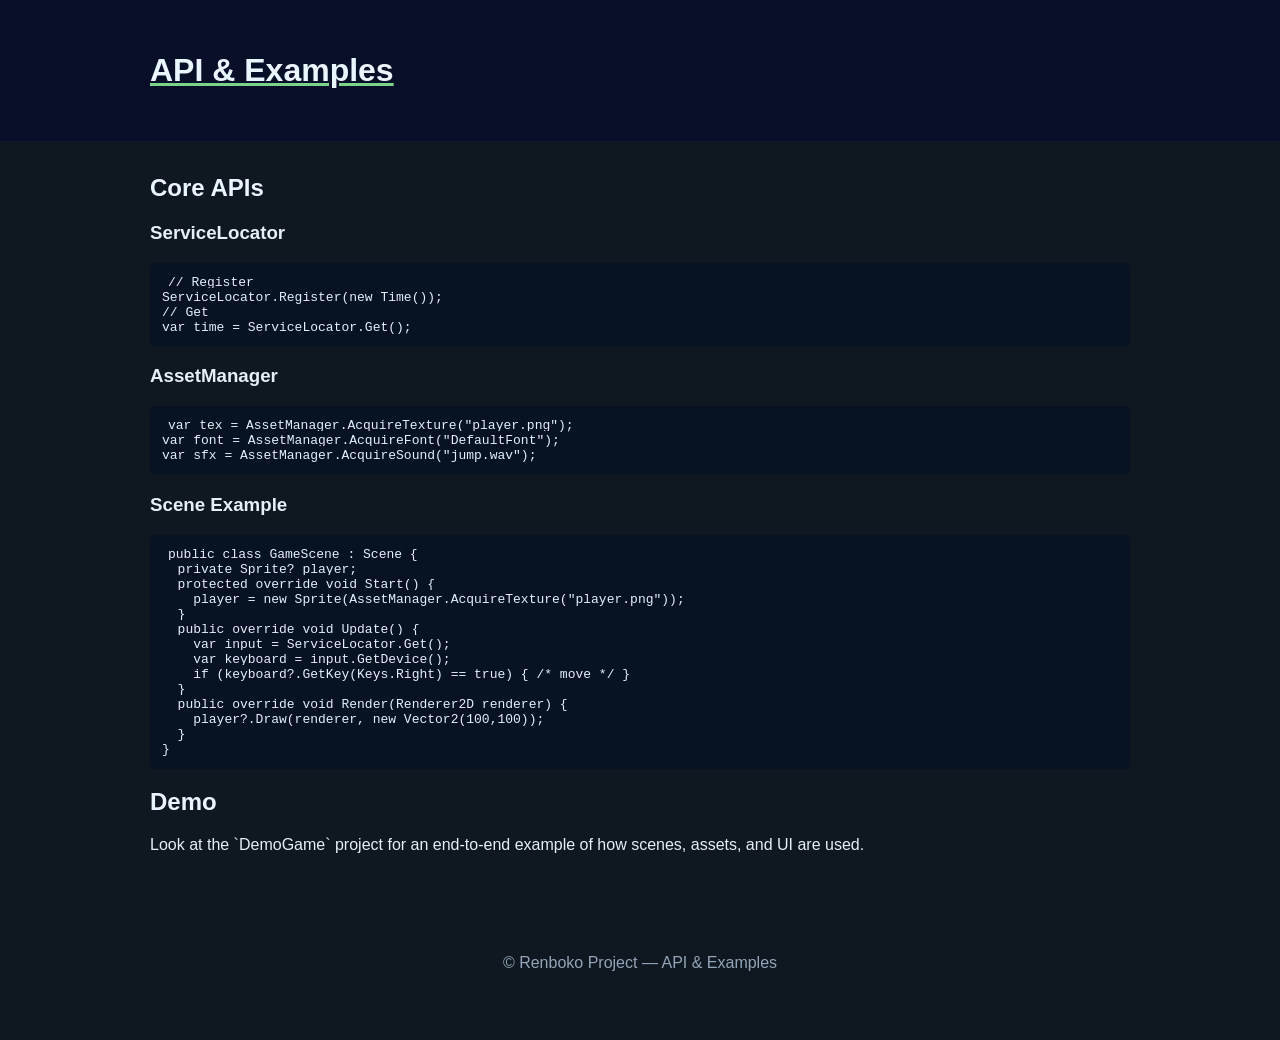
==== docs/api.html @ 8125055d "major changes" ====
<!doctype html>
<html lang="en">
<head>
  <meta charset="utf-8">
  <meta name="viewport" content="width=device-width,initial-scale=1">
  <title>Renboko Engine — API & Examples</title>
  <link rel="stylesheet" href="./style.css">
</head>
<body>
  <header>
    <div class="container"><a href="./index.html"><h1 style="margin:0">API & Examples</h1></a></div>
  </header>

  <main class="container">
    <h2>Core APIs</h2>
    <h3>ServiceLocator</h3>
    <pre><code>// Register
ServiceLocator.Register(new Time());
// Get
var time = ServiceLocator.Get<Time>();</code></pre>

    <h3>AssetManager</h3>
    <pre><code>var tex = AssetManager.AcquireTexture("player.png");
var font = AssetManager.AcquireFont("DefaultFont");
var sfx = AssetManager.AcquireSound("jump.wav");</code></pre>

    <h3>Scene Example</h3>
    <pre><code>public class GameScene : Scene {
  private Sprite? player;
  protected override void Start() {
    player = new Sprite(AssetManager.AcquireTexture("player.png"));
  }
  public override void Update() {
    var input = ServiceLocator.Get<InputSystem>();
    var keyboard = input.GetDevice<KeyboardDevice>();
    if (keyboard?.GetKey(Keys.Right) == true) { /* move */ }
  }
  public override void Render(Renderer2D renderer) {
    player?.Draw(renderer, new Vector2(100,100));
  }
}
</code></pre>

    <h2>Demo</h2>
    <p>Look at the `DemoGame` project for an end-to-end example of how scenes, assets, and UI are used.</p>
  </main>

  <footer>
    <div class="container">© Renboko Project — API & Examples</div>
  </footer>
</body>
</html>
---- docs/style.css ----
body{font-family:Inter,Segoe UI,Arial,Helvetica,sans-serif;margin:0;background:#0f1720;color:#e6eef8}header{background:#081029;padding:20px 32px;border-bottom:1px solid rgba(255,255,255,0.03)}.container{max-width:980px;margin:32px auto;padding:0 20px}a{color:#7bd389}nav ul{list-style:none;padding:0;margin:0;display:flex;gap:12px}nav a{color:#9fd7b4;text-decoration:none;padding:6px 10px;border-radius:6px}nav a:hover{background:rgba(255,255,255,0.02)}h1,h2{color:#eaf6ff}pre{background:#071223;padding:12px;border-radius:6px;overflow:auto}code{background:#071223;padding:2px 6px;border-radius:4px}footer{color:#93a5b8;text-align:center;padding:36px 12px}hero{display:block}
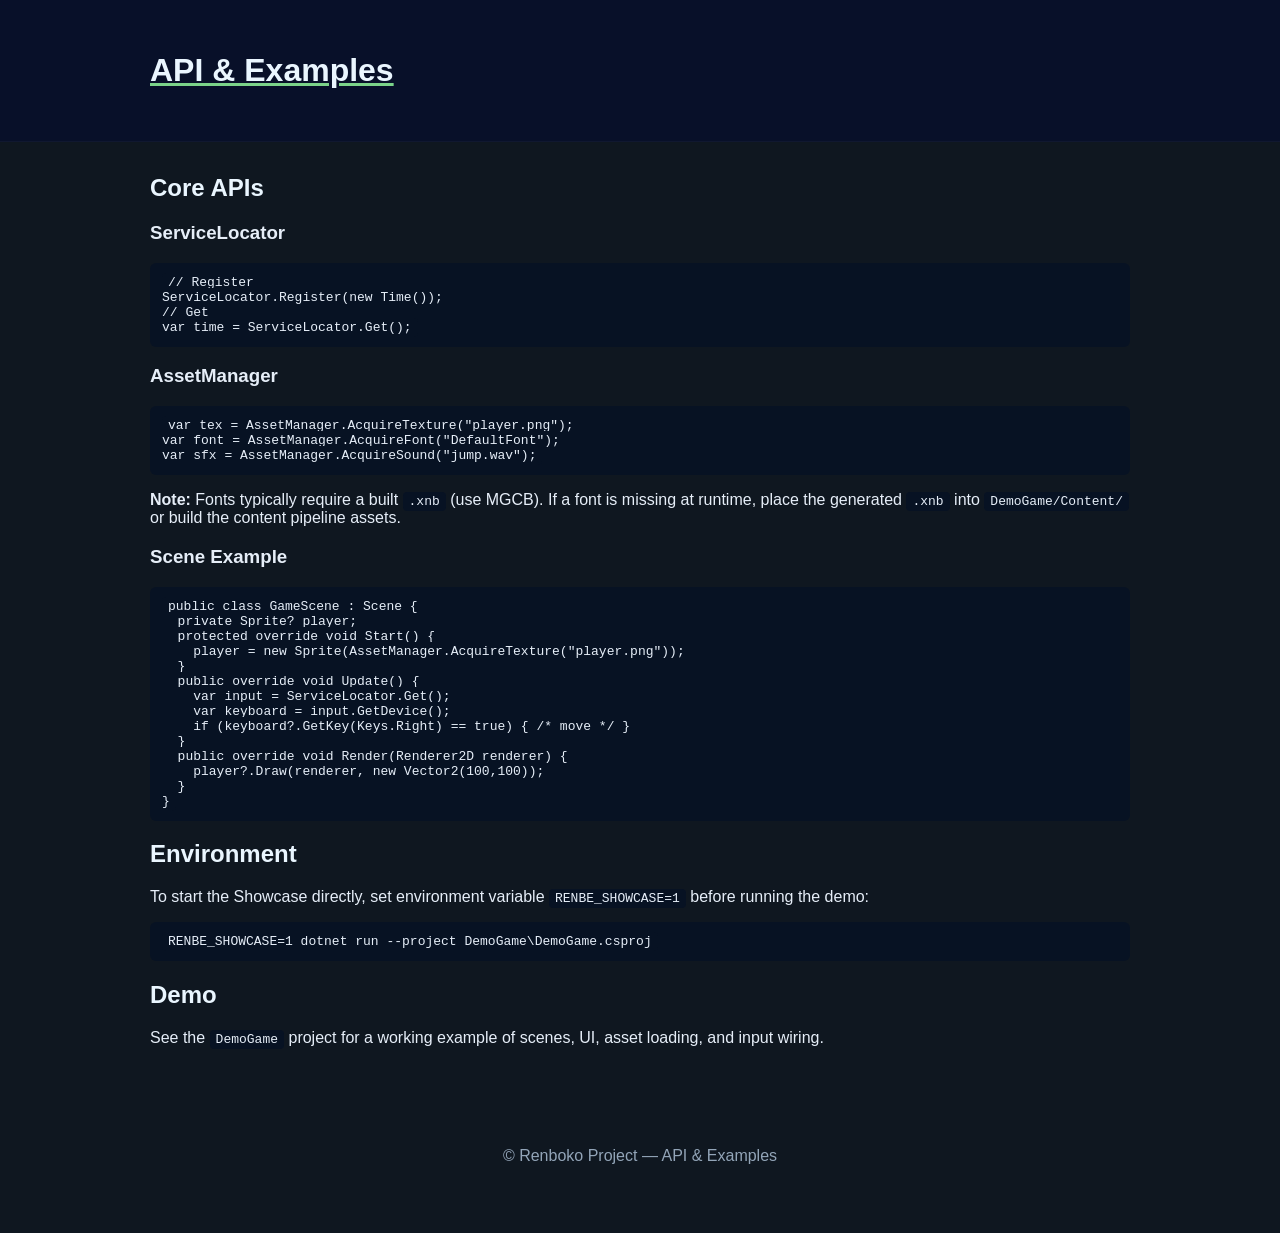
==== commit 511955cb: "Demo game updates again" ====
--- a/docs/api.html
+++ b/docs/api.html
@@ -23,6 +23,7 @@
     <pre><code>var tex = AssetManager.AcquireTexture("player.png");
 var font = AssetManager.AcquireFont("DefaultFont");
 var sfx = AssetManager.AcquireSound("jump.wav");</code></pre>
+    <p><strong>Note:</strong> Fonts typically require a built <code>.xnb</code> (use MGCB). If a font is missing at runtime, place the generated <code>.xnb</code> into <code>DemoGame/Content/</code> or build the content pipeline assets.</p>
 
     <h3>Scene Example</h3>
     <pre><code>public class GameScene : Scene {
@@ -41,8 +42,12 @@
 }
 </code></pre>
 
+    <h2>Environment</h2>
+    <p>To start the Showcase directly, set environment variable <code>RENBE_SHOWCASE=1</code> before running the demo:</p>
+    <pre><code>RENBE_SHOWCASE=1 dotnet run --project DemoGame\DemoGame.csproj</code></pre>
+
     <h2>Demo</h2>
-    <p>Look at the `DemoGame` project for an end-to-end example of how scenes, assets, and UI are used.</p>
+    <p>See the <code>DemoGame</code> project for a working example of scenes, UI, asset loading, and input wiring.</p>
   </main>
 
   <footer>
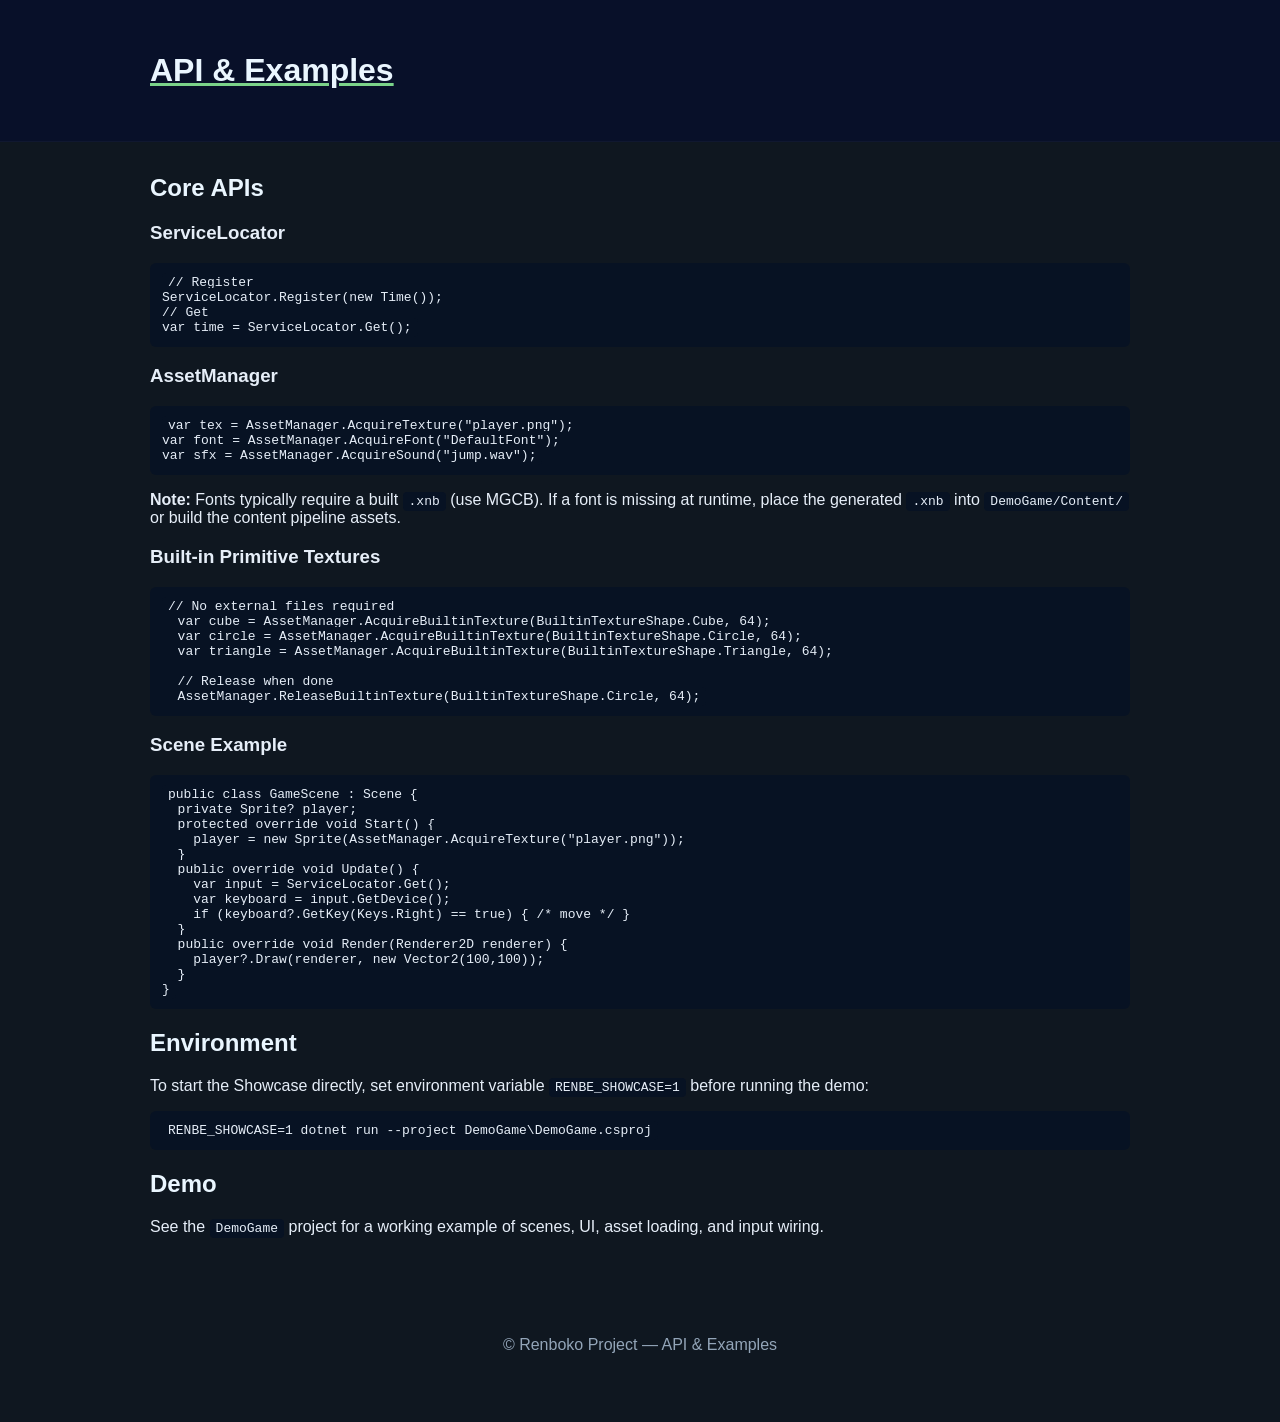
==== commit abc00058: "Demo game update" ====
--- a/docs/api.html
+++ b/docs/api.html
@@ -24,6 +24,15 @@
 var font = AssetManager.AcquireFont("DefaultFont");
 var sfx = AssetManager.AcquireSound("jump.wav");</code></pre>
     <p><strong>Note:</strong> Fonts typically require a built <code>.xnb</code> (use MGCB). If a font is missing at runtime, place the generated <code>.xnb</code> into <code>DemoGame/Content/</code> or build the content pipeline assets.</p>
+
+    <h3>Built-in Primitive Textures</h3>
+    <pre><code>// No external files required
+  var cube = AssetManager.AcquireBuiltinTexture(BuiltinTextureShape.Cube, 64);
+  var circle = AssetManager.AcquireBuiltinTexture(BuiltinTextureShape.Circle, 64);
+  var triangle = AssetManager.AcquireBuiltinTexture(BuiltinTextureShape.Triangle, 64);
+
+  // Release when done
+  AssetManager.ReleaseBuiltinTexture(BuiltinTextureShape.Circle, 64);</code></pre>
 
     <h3>Scene Example</h3>
     <pre><code>public class GameScene : Scene {
